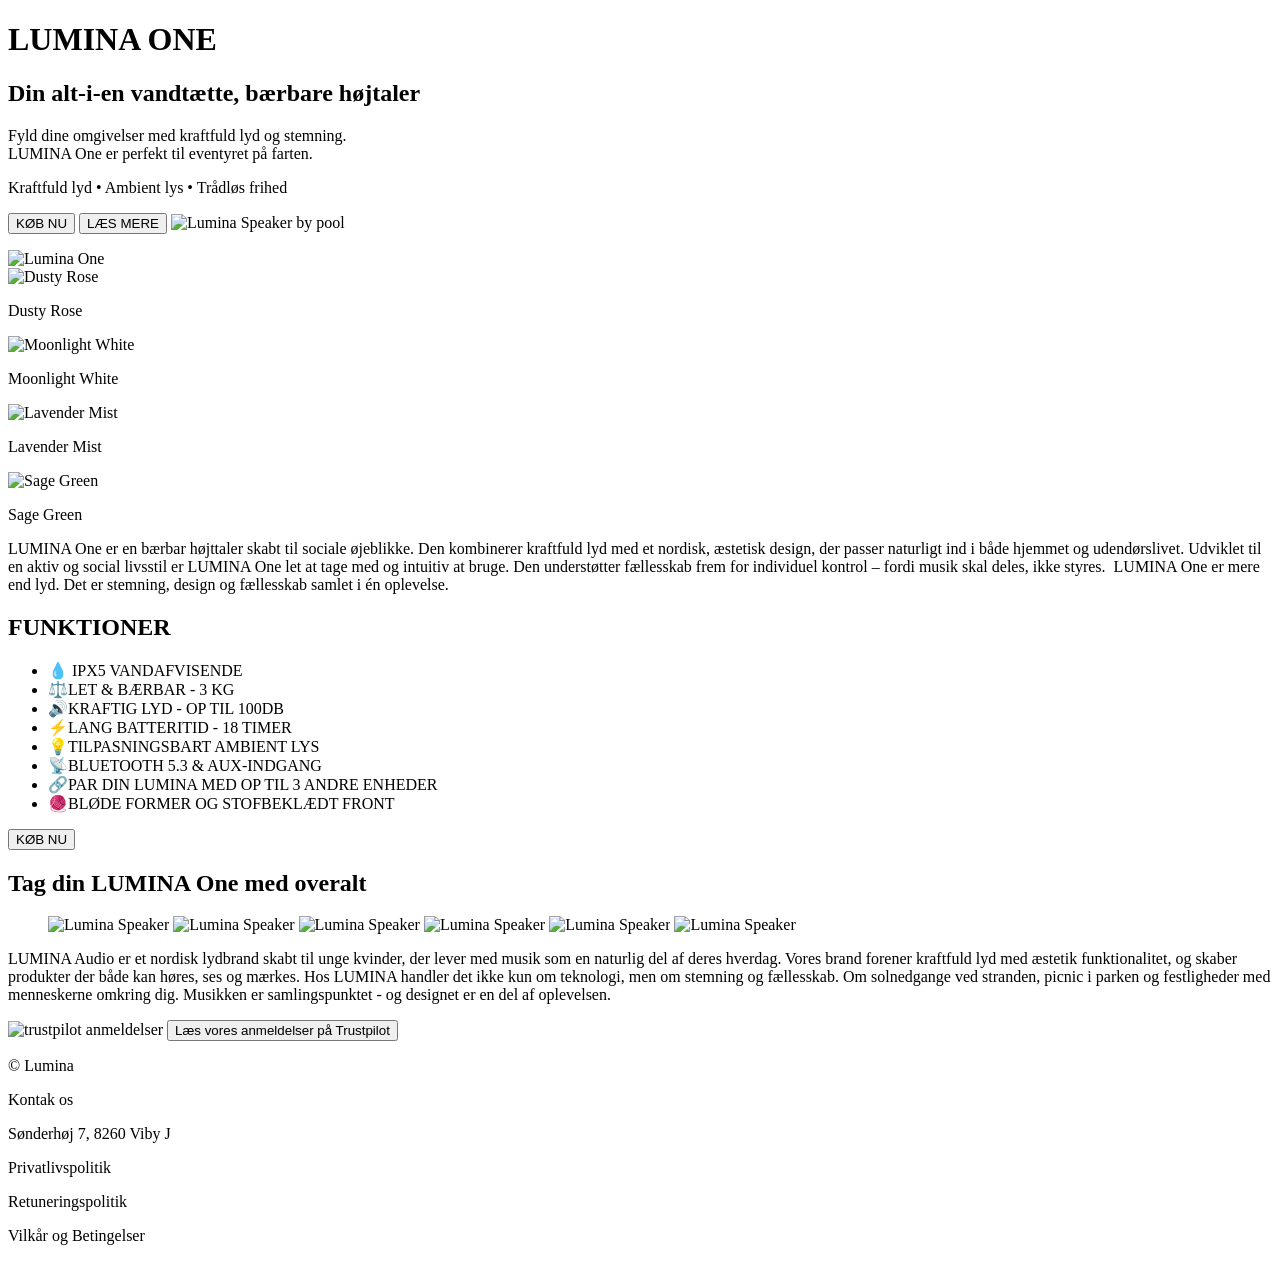
==== html/index.html @ df1a9e68 "Tilføjer original landingpage v1" ====
<!DOCTYPE html>
<html lang="en">
<head>
    <meta charset="UTF-8">
    <meta name="viewport" content="width=device-width, initial-scale=1.0">
    <title>LuminaAudio</title>

    <link rel="stylesheet"
    href="css/style.css">
    
</head>
<body>

    <header class="hero">
        <h1 id="luminaOne">LUMINA ONE</h1>
        <h2 id="heroSlogan">Din alt-i-en vandtætte, bærbare højtaler</h2>
        <p id="heroText">Fyld dine omgivelser med kraftfuld lyd og stemning.<br>
          LUMINA One er perfekt til eventyret på farten.</p>
        <p id="heroText2">Kraftfuld lyd • Ambient lys • Trådløs frihed</p>

        <button class="heroButton" id="topButtonGreen">KØB NU</button>
        <button class="heroButton" id="topButtonWhite">LÆS MERE</button>
        
        <img src="img/heropicture.png" alt="Lumina Speaker by pool" id="heroPicture">
        <figure id="heroFade"></figure> 
    </header>


    <!-- Om produktet -->
    <article class="productBrowse">
    <img src="img/luminapink.png" alt="Lumina One" id="productPicture">

    <div class="productColor"> 

      <div class="colorOption"> 
        <img src="img/luminapink.png" alt="Dusty Rose" id="pink">
        <p class="colorName">Dusty Rose</p>
      </div>

      <div class="colorOption"> 
        <img src="img/luminahvid.png" alt="Moonlight White" id="hvid">
        <p class="colorName">Moonlight White</p>
      </div>

      <div class="colorOption"> 
        <img src="img/luminalilla.png" alt="Lavender Mist" id="lilla">
        <p class="colorName">Lavender Mist</p>
      </div>

      <div class="colorOption"> 
        <img src="img/luminagrøn.png" alt="Sage Green" id="grøn">
        <p class="colorName">Sage Green</p>
      </div>

    </div>

    <!-- Her skal der være noget med colorways og js elementer -->
    </article>
  
    <!-- Om produktet -->
    <aside id="textAboutProduct">
      <p>LUMINA One er en bærbar højttaler skabt til sociale øjeblikke. 
        Den kombinerer kraftfuld lyd med et nordisk, æstetisk design, 
        der passer naturligt ind i både hjemmet og udendørslivet.
        Udviklet til en aktiv og social livsstil er LUMINA One let at tage med og intuitiv at bruge. Den understøtter fællesskab frem for individuel kontrol – fordi musik skal deles, ikke styres. 
        LUMINA One er mere end lyd. Det er stemning, design og fællesskab samlet i én oplevelse.</p>
    </aside>
  
    <!-- Funktioner -->
    <section class="features">
      <h2 id="featuresHeadline">FUNKTIONER</h2>
      <ul class="featuresContainer"> 
        <li><span class="icon">💧</span> IPX5 VANDAFVISENDE</li>
        <li><span class="icon">⚖️</span>LET & BÆRBAR - 3 KG</li>
        <li><span class="icon">🔊</span>KRAFTIG LYD - OP TIL 100DB</li>
        <li><span class="icon">⚡</span>LANG BATTERITID - 18 TIMER</li>
        <li><span class="icon">💡</span>TILPASNINGSBART AMBIENT LYS</li>
        <li><span class="icon">📡</span>BLUETOOTH 5.3 & AUX-INDGANG</li>
        <li><span class="icon">🔗</span>PAR DIN LUMINA MED OP TIL 3 ANDRE ENHEDER</li>
        <li><span class="icon">🧶</span>BLØDE FORMER OG STOFBEKLÆDT FRONT</li>
        <!-- <span> er en inline container, altså et element der ikke bryder linjen som <div> gør. Gør at jeg kan style ikonet uden at påvirke teksten-->
      </ul>
    </section>

    <!-- "Køb nu" knappen -->
      <button class="button">KØB NU</button>
  
    <!-- Inspo sektionen -->
    <section class="inspo">
      <h2 id="inspoHeadline">Tag din LUMINA One med overalt</h2>

      <figure class="inspoPlaces">
        <img src="img/luminapicnic.png" alt="Lumina Speaker">
        <img src="img/luminaparty.png" alt="Lumina Speaker">
        <img src="img/pinkluminabeach.png" alt="Lumina Speaker">
        <img src="img/luminagreen.png" alt="Lumina Speaker">
        <img src="img/luminaconnect.png" alt="Lumina Speaker">
        <img src="img/luminagreen1.png" alt="Lumina Speaker">
      </figure>
    </section>

    <!-- Om virksomheden -->
    <aside id="textAboutLumina">
      <p>LUMINA Audio er et nordisk lydbrand skabt til unge kvinder, der lever med musik som en naturlig del af deres hverdag. 
        Vores brand forener kraftfuld lyd med æstetik funktionalitet, og skaber produkter der både kan høres, ses og mærkes. Hos LUMINA handler det ikke kun om teknologi, men om stemning og fællesskab. Om solnedgange ved stranden, picnic i parken og festligheder med menneskerne omkring dig. 
        Musikken er samlingspunktet - og designet er en del af oplevelsen.</p>

      <img id="anmeldelser-billede" src="img/anmeldelser.png" alt="trustpilot anmeldelser">

      <button class="anmeldelserKnap">Læs vores anmeldelser på Trustpilot</button>
    </aside>

    <!-- Footer -->
      <footer class="site-footer">
        <article class="footer-inner">
            <p>© Lumina</p>
            <p>Kontak os</p>
            <p>Sønderhøj 7, 8260 Viby J</p>
            <p>Privatlivspolitik</p>
            <p>Retuneringspolitik</p>
            <p>Vilkår og Betingelser</p>
        </article>
      </footer>
  </body>
  </html>
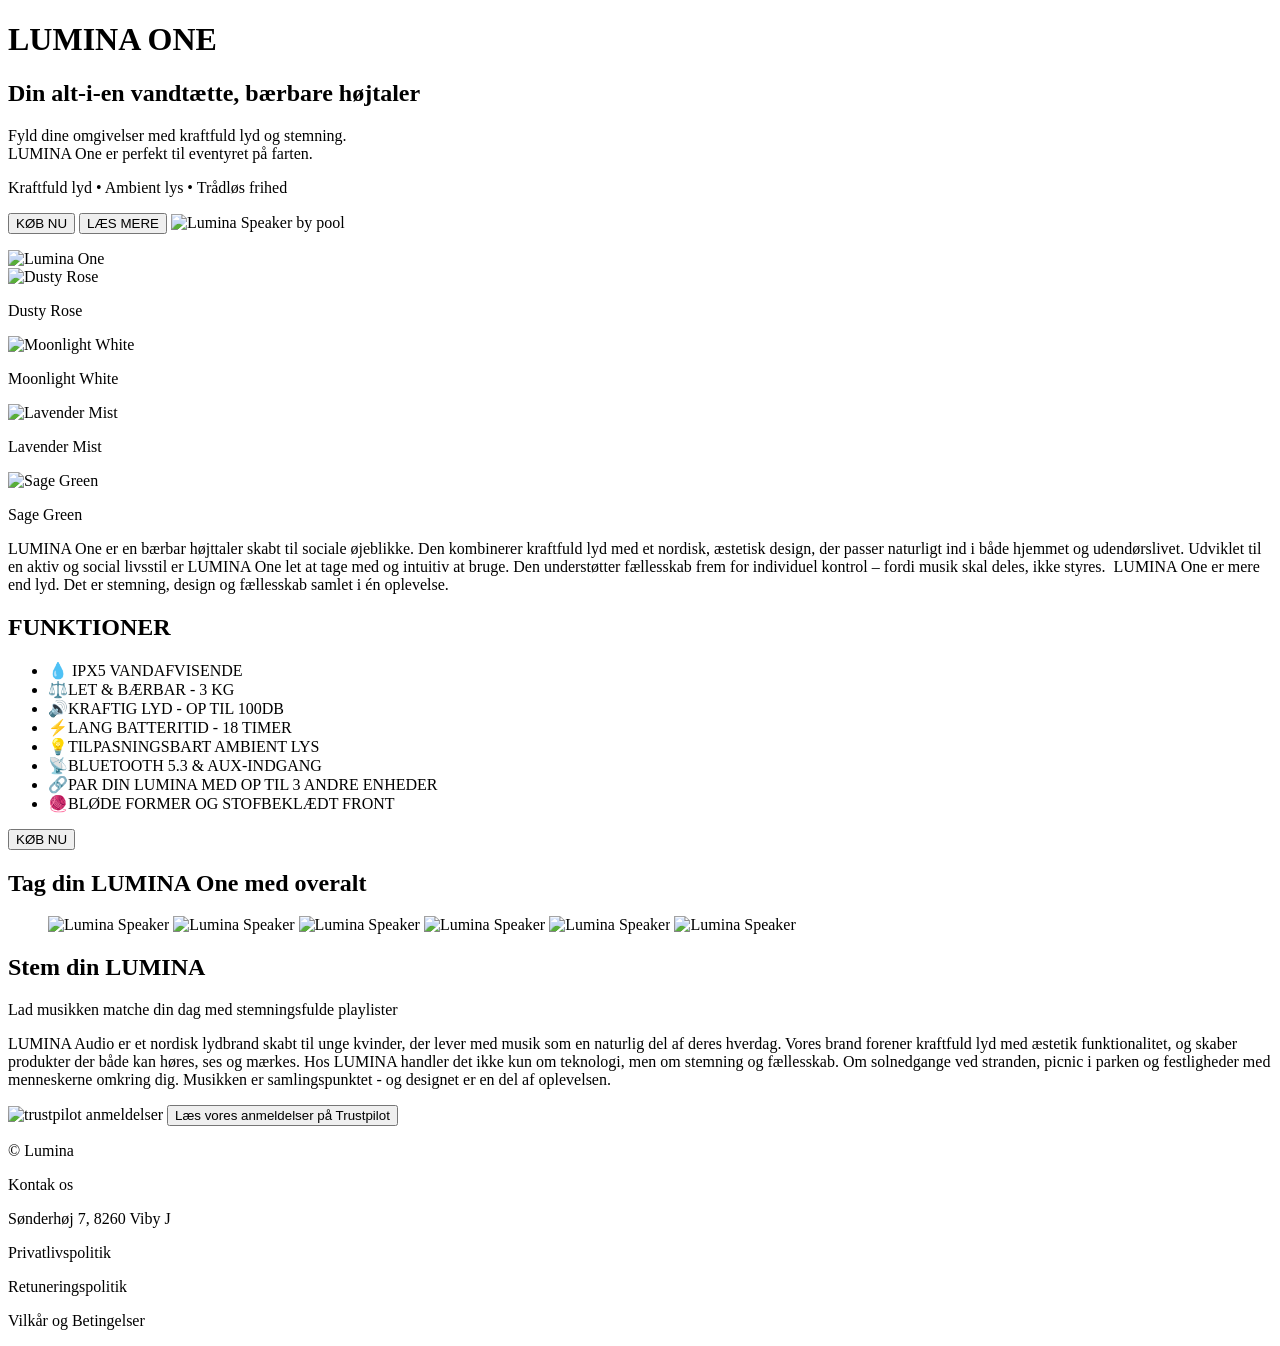
==== commit 1c4c0282: "Tilføjer Playliste sektion i HTML Jeg gør klar til at lave en sektion, hvor der er linket til playli" ====
--- a/html/index.html
+++ b/html/index.html
@@ -99,6 +99,12 @@
       </figure>
     </section>
 
+    <!--Playlister-->
+    <section class="playlister">
+      <h2 id="playlistHeadline">Stem din LUMINA</h2>
+      <p id="playlistSubtitle">Lad musikken matche din dag med stemningsfulde playlister</p>
+    </section>
+
     <!-- Om virksomheden -->
     <aside id="textAboutLumina">
       <p>LUMINA Audio er et nordisk lydbrand skabt til unge kvinder, der lever med musik som en naturlig del af deres hverdag. 
